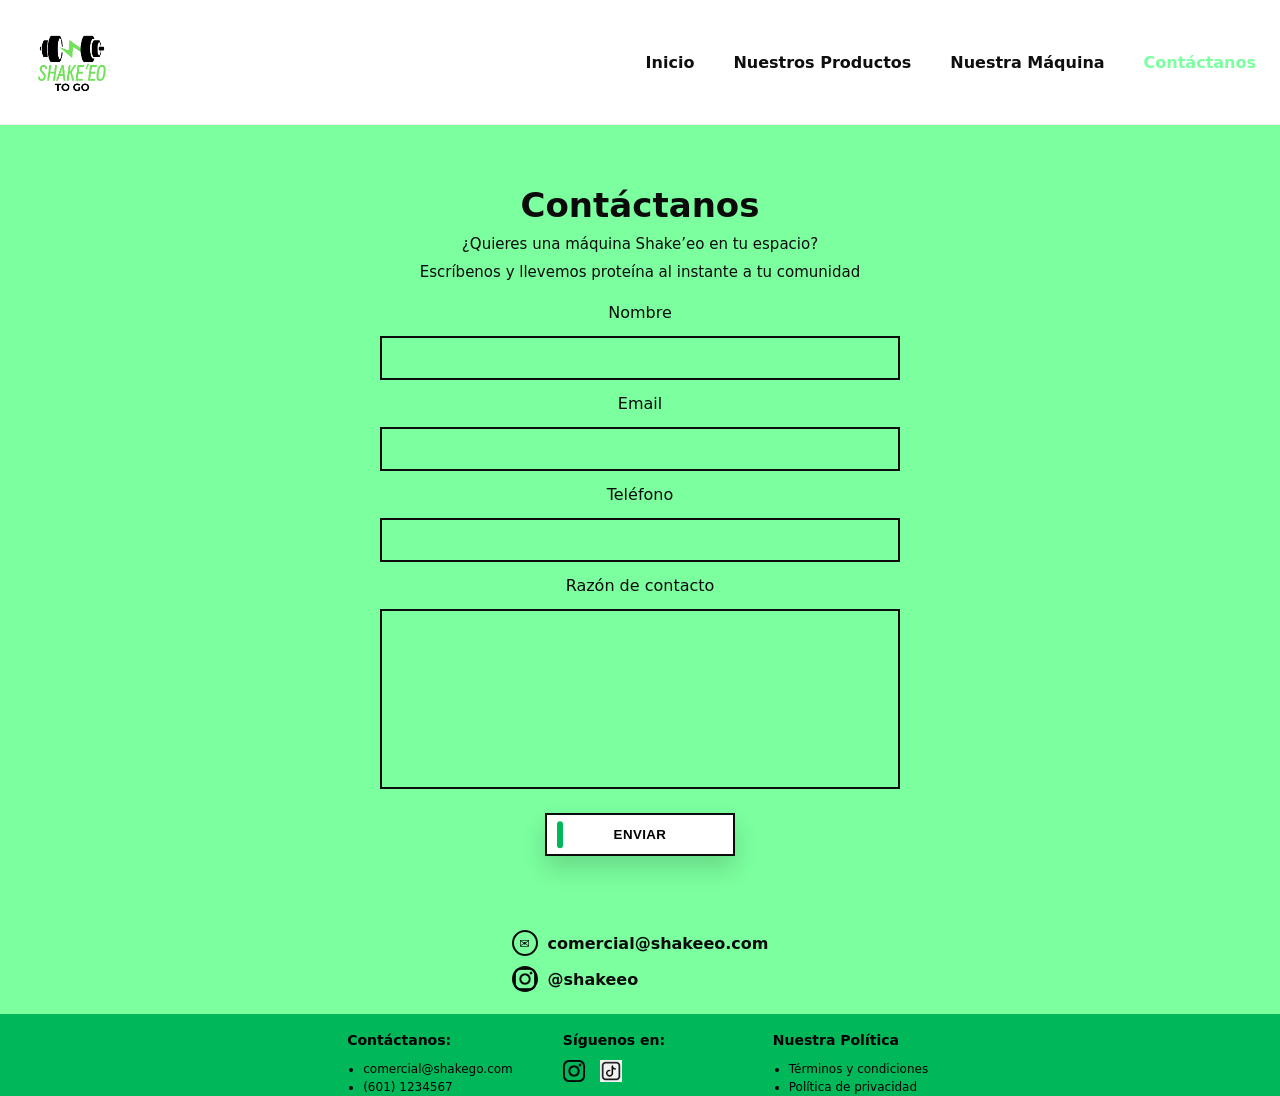
==== contacto.html @ 089f7aa4 "Primera versión de la página" ====
<!doctype html>
<html lang="es">
<head>
  <meta charset="utf-8" />
  <meta name="viewport" content="width=device-width,initial-scale=1" />
  <title>Shakego To Go - Inicio</title>
  <link rel="stylesheet" href="style.css" />
</head>

<body>
  <!-- HEADER / NAVBAR -->
  <header class="site-header">
    <nav class="nav" aria-label="Navegación principal">
      <!-- Logo izquierda -->
      <a class="brand" href="index.html" aria-label="Ir a Inicio">
        <img class="brand__logo" src="Imagenes/Logo sin fondo.png" alt="Shakego To Go" />
      </a>

      <!-- Botón menú mobile -->
      <button class="nav__toggle" type="button" aria-label="Abrir menú" aria-expanded="false">
        <span></span><span></span><span></span>
      </button>

      <!-- Links derecha -->
      <div class="nav__links" id="navLinks">
        <a class="nav__link" href="index.html" data-page="index.html">Inicio</a>
        <a class="nav__link" href="productos.html" data-page="productos.html">Nuestros Productos</a>
        <a class="nav__link" href="maquina.html" data-page="maquina.html">Nuestra Máquina</a>
        <a class="nav__link" href="contacto.html" data-page="contacto.html">Contáctanos</a>
      </div>
    </nav>
  </header>

  <!--Body-->

  <section class="contact">
  <div class="contact__wrap">

    <header class="contact__head">
      <h2 class="contact__title">Contáctanos</h2>
      <p class="contact__subtitle">¿Quieres una máquina Shake’eo en tu espacio?</p>
      <div class="contact__subtitle">Escríbenos y llevemos proteína al instante a tu comunidad</div>
    </header>

    <form class="contact__form" id="contactForm">

      <label class="contact__label" for="nombre">Nombre</label>
      <input
        id="nombre"
        name="nombre"
        class="contact__input"
        type="text"
        required
      />

      <label class="contact__label" for="email">Email</label>
      <input
        id="email"
        name="email"
        class="contact__input"
        type="email"
        required
      />

      <label class="contact__label" for="telefono">Teléfono</label>
      <input
        id="telefono"
        name="telefono"
        class="contact__input"
        type="tel"
      />

      <label class="contact__label" for="razon-contacto">
          Razón de contacto
      </label>

      <textarea
          id="razon-contacto"
          name="razon"
          class="contact__textarea"
          required></textarea>

      <button class="contact__btn" type="submit">
          <span class="contact__btn-pill" aria-hidden="true"></span>
          ENVIAR
      </button>

      <p id="mensaje"></p>

    </form>

    <div class="contact__info">
      <div class="contact__line">
        <span class="contact__icon" aria-hidden="true">✉</span>
        <span>comercial@shakeeo.com</span>
      </div>

      <div class="contact__line">
        <span class="contact__icon" aria-hidden="true"><img src="Imagenes/Instagram Logo.png"></span>
        <span>@shakeeo</span>
      </div>
    </div>

  </div>

  <div class="contact__bottom-bar"></div>
</section>

  <!-- FOOTER -->
  <footer class="footer">
    <div class="footer__wrap">
      <div class="footer__box">
        <h4 class="footer__title">Contáctanos:</h4>
        <ul class="footer__list">
          <li>comercial@shakego.com</li>
          <li>(601) 1234567</li>
        </ul>
      </div>

      <div class="footer__box">
            <h4 class="footer__title">Síguenos en:</h4>
            <div class="footer__social">
                <a href="https://instagram.com/tucuenta" target="_blank">
                    <img src="Imagenes/Instagram Logo.png" alt="Instagram">
                </a>
                <a href="https://facebook.com/tucuenta" target="_blank">
                    <img src="Imagenes/tiktok.png" alt="TikTok">
                </a>
            </div>
      </div>

      <div class="footer__box">
        <h4 class="footer__title">Nuestra Política</h4>
        <ul class="footer__list">
          <li>Términos y condiciones</li>
          <li>Política de privacidad</li>
        </ul>
      </div>
    </div>
  </footer>

  <script src="app.js"></script>
  <script src="menuMobile.js"></script>
  <script>
const formulario = document.getElementById("contactForm");
const mensaje = document.getElementById("mensaje");

formulario.addEventListener("submit", async function(event) {

    event.preventDefault();

    mensaje.textContent = "Enviando...";

    const datos = new FormData(formulario);

    try {

        await fetch(
            "https://script.google.com/macros/s/AKfycbyUFiw7gD3dyQ8ORqrgdOTLZtAbuKnGfqcsebIMC-g5jNfqAO3tt4wi5BFiVAzacp8T/exec",
            {
                method: "POST",
                body: datos,
                mode: "no-cors"
            }
        );

        mensaje.textContent =
            "¡Gracias! Hemos recibido tu solicitud.";

        formulario.reset();

    } catch (error) {

        console.error(error);

        mensaje.textContent =
            "No fue posible enviar el formulario. Inténtalo nuevamente.";

    }

});
</script>
  </body>
</html>
---- style.css ----
/* ====== Variables ====== */
:root{
  --green: #00B85A;       /* deep green */
  --green-2:#7BFF9F;      /* shakego green */
  --black:#0f0f0f;
  --white:#ffffff;
  --soft:#F3F2EE;         /* “soft cream” */
  --shadow: 0 12px 30px rgba(0,0,0,.15);
  --radius: 999px;
  --max: 1200px;
  --font: system-ui, -apple-system, Segoe UI, Roboto, Arial, sans-serif;
}

*{ box-sizing:border-box; }
html, body{
  margin: 0;
  padding: 0;
  width: 100%;
  font-family: var(--font);
  color: var(--black);
  background: #fff;
  overflow-x: hidden; /* evita scroll lateral por cosas grandes */
}
img{ max-width:100%; display:block; }
a{ color:inherit; }


/* ====== NAVBAR ====== */
.site-header{
  position: sticky;
  top:0;
  z-index: 1000;
  background: var(--white);
  border-bottom: 1px solid rgba(0,0,0,.06);
}


.nav{
  width: 100%;              /* ocupa todo el ancho */
  max-width: none;          /* quita el límite */
  margin: 0;                /* quita centrado */
  padding: 12px 22px;
  display:flex;
  align-items:center;
  justify-content: space-between;
  gap: 16px;
  position: relative;
}

.brand{
  display:flex;
  align-items:center;
  text-decoration:none;
}

.brand__logo{
  margin-left: 0px;
  height: 100px;
  width:auto;
}

.nav__links{
  display:flex;
  align-items:center;
  gap: 35px;
}

.nav__link{
  text-decoration:none;
  font-weight: 600;
  font-size: 16px;
  padding: 6px 2px;
  transition: opacity .2s ease, color .2s ease;
  white-space: nowrap;
}

.nav__link:hover{ opacity:.75; }

.nav__link.active{
  color: var(--green-2); /* el activo en verde */
}

/* botón mobile */
.nav__toggle{
  display:none;
  width: 44px;
  height: 40px;
  border: none;
  background: none;
  cursor:pointer;
  border-radius: 10px;
  padding: 8px;
}
.nav__toggle span{
  display:block;
  height: 2px;
  background:#111;
  margin: 7px 8px;
  border-radius: 2px;
}

/* ====== HERO ====== */
.hero{
  background-color: #00bf63;
  height: 500px;
  overflow: hidden;
  position: relative;
}



.image-stack__back {
  position: absolute;
  max-width: none;
  width: 2300px;
  height: auto;
  top: 45%;
  left: 43%;
  transform: translate(-50%, -50%);
  z-index: 1;
}



.machine--left{ 
  position: absolute;
  width: 500px;
  height: auto;
  top: 40%;
  left: 50%;
  transform: translate(-50%, -50%);
  z-index: 2;
}


/* Botón “Conoce Nuestras Máquinas” */
.hero__button {
  position: absolute;
  bottom: 35px;
  left: 50%;
  transform: translateX(-50%);
  background-color: #ffffff;
  color: #000000;
  text-decoration: none;
  font-weight: 700;
  text-align: center;
  padding: 16px 60px;
  border-radius: 16px;
  font-size: 18px;
  z-index: 3;
}

/* ====== PRODUCTS SECTION ====== */
.products{
  background: var(--white);
  padding: 54px 22px 64px;
}

.products__wrap{
  width: min(100% - 40px, 1100px);
  margin: 0 auto;
  max-width: var(--max);
  text-align:center;
}

.products__title{
  margin: 0 0 10px;
  font-family: 'Montserrat', sans-serif;
  font-size: 42px;
  letter-spacing: .2px;
  color: var(--green-2);
  font-weight: 900;
}

.products__subtitle{
  margin: 0 0 34px;
  opacity:.9;
}

.cards{
  display:flex;
  justify-content:center;
  gap: 56px;
  flex-wrap: wrap;
}

.card{
  text-decoration:none;
  display:flex;
  flex-direction: column;
  align-items:center;
  gap: 12px;
  padding: 10px 8px;
}

.card__circle{
  width: 140px;
  height: 140px;
  border-radius: 999px;
  border: 3px solid var(--green-2);
  display:grid;
  place-items:center;
  overflow:hidden;
  background: #fff;
}

.card__circle img{
  width: 92%;
  height: 92%;
  object-fit: contain;
}

.card__name{
  margin: 0;
  font-weight: 800;
}

.footer{
  width: 100%;
  background: var(--green);
  display: flex;
  justify-content: center;   /* centra el bloque completo */
}

.footer__wrap{
  width: min(100% - 40px, 1100px);
  margin: 0 auto;
  display: flex;
  justify-content: center;
  align-items: flex-start;
  gap: 50px;                 /* 👈 espacio entre columnas (ajústalo si quieres más juntas) */               /* evita que se estire al 100% */
  text-align: left;
  color: #000;
}

/* columnas */
.footer__box{
  display: flex;
  flex-direction: column;
  gap: 6px;
  min-width: 160px;
}

/* títulos */
.footer__title{
  font-weight: 800;
  font-size: 14px;
  margin: 0 0 6px 0;
}

/* listas */
.footer__list{
  margin: 0;
  padding-left: 16px;
  font-size: 12px;
  line-height: 1.5;
}

/* redes sociales */
.footer__social{
  display: flex;
  gap: 15px;                /* espacio entre IG y FB */
  align-items: center;
}

/* imágenes redes */
.footer__social img{
  width: 22px;              /* tamaño de los iconos */
  height: auto;
  cursor: pointer;
  transition: transform 0.2s ease;
}

.footer__social img:hover{
  transform: scale(1.1);
}


/* Nuestros productos */

/* ====== PÁGINA MENÚ (estilo imagen) ====== */
.menu-page{
  background: #0b0b0b;            /* pure black */
}

/* Cada bloque (fila) */
.menu-block{
  position: relative;
  overflow: hidden;
}

.menu-block2{
  position: relative;
  overflow: hidden;
  margin: -100px auto 0;
}

/* Contenido centrado */
.menu-block__inner{
  max-width: 1100px;
  margin: 0 auto;
  display: flex;
  padding: 100px;
  align-items: center;
  justify-content: space-between;
  gap: 34px;
  position: relative;
  z-index: 2;
}

/* Para alternar (tarjeta izquierda / bebida derecha) */
.menu-block__inner--reverse{
  flex-direction: row;
}

/* Bebidas */
.drink{
  width: 330px;
  height: auto;
  filter: drop-shadow(0 18px 30px rgba(0,0,0,.45));
  transition: transform 0.3s ease, opacity 0.3s ease;
}

.drink-container {
    position: relative;
    display: inline-block;
    cursor: pointer;
    transition: margin-bottom 0.3s ease;
}

.click-text {
    position: absolute;
    top: 50%;
    left: 50%;
    transform: translate(-50%, -50%);

    color: white;
    font-size: 20px;
    font-weight: bold;

    opacity: 0;
    transition: opacity 0.3s ease;
    pointer-events: none;
}

.drink-container:hover .drink {
    transform: scale(1.08);
    opacity: 0.55;
}

.drink-container:hover .click-text {
    opacity: 1;
}

.drink-container.is-active .drink {
    transform: scale(1.8);
    z-index: 10;
    position: relative;
}


.menu-block:has(.drink-container.is-active) + .product-detail__line--top {
    transform: translateY(250px);
}

.product-detail__line--top {
    transition: transform 0.3s ease;
}
/* Tarjetas */
.nutrition-card {
  width: 420px;
  max-width: 42vw;
  border-radius: 44px;
  padding: 26px 28px;
  box-shadow: 0 18px 40px rgba(0,0,0,.35);
  box-sizing: border-box;
}

/* Variantes de color (como imagen) */
.nutrition-card--brown{ background: #b67f5c; color: #fff; }

/* Texto tarjeta */
.nutrition-card__title{
  margin: 0 0 6px;
  font-size: 38px;
  font-style: italic;
  font-weight: 700;
}

.nutrition-card__subtitle{
  margin: 0 0 18px;
  font-weight: 700;
  opacity: .95;
}

/* Línea de arriba */
.product-detail__line--top {
    position: relative;
    display: block;
    width: 100%;
    max-width: 1300px;
    height: auto;
    margin: -400px auto 0;
    z-index: 1;
}

/* Línea de abajo */


/* Lista nutricional */
.nutrition-list{
  list-style: none;
  margin: 0;
  padding: 0;
  display: grid;
  gap: 10px;
}

.nutrition-list li{
  display: flex;
  align-items: center;
  justify-content: space-between;
  padding-bottom: 8px;
  border-bottom: 2px solid rgba(255,255,255,.35);
}

/* para tarjetas claras, borde más oscuro */
.nutrition-card--cream .nutrition-list li,



/* Nuestra maquina */

.machine-page{
  background: #fff;
}

/* ===== TOP ===== */


.top__wrap{
  margin: 0 auto;
  display: grid;
  grid-template-columns: 1.3fr 0.8fr;  /* izquierda más grande */
  gap: 0;
  box-shadow: none;
}

/* video contenedor */
.top__media{
  padding: 30px;
  background: #fff;
  display: flex;
  align-items: center;
  justify-content: center;
}

/* video local */
.top__video{
  width: 100%;
  height: 00%;
  min-height: 360px;
  max-height: 430px;
  object-fit: cover;
  border: 0;
}

/* iframe (si usas youtube) */
.top__iframe{
  width: 100%;
  aspect-ratio: 16 / 9;
}
.top__iframe iframe{
  width: 100%;
  height: 100%;
  border: 0;
}

/* panel verde */
.top__panel{
  background: var(--green-2);
  padding: 34px 28px;
  display: flex;
  flex-direction: column;
  justify-content: center;
  gap: 14px;
}

/* texto del panel */
.panel__title{
  margin: 0;
  font-size: 34px;
  line-height: 1.05;
  font-weight: 900;
  letter-spacing: 0.3px;
  text-transform: uppercase;
}

.panel__desc{
  margin: 0;
  font-size: 16px;
  line-height: 1.35;
}

.panel__list{
  margin: 8px 0 0;
  padding: 0;
  list-style: none;
  display: grid;
  gap: 10px;
  font-size: 18px;
}

/* ===== GALERÍA INFERIOR ===== */
.gallery{
  background: var(--black);
  padding: 34px 16px 0;
}

.gallery__wrap{
  max-width: var(--max);
  margin: 0 auto;
  display: grid;
  grid-template-columns: repeat(3, 1fr);
  gap: 28px;
  align-items: center;
}

.gallery__img{
  width: 100%;
  height: 180px;
  object-fit: cover;
  border: 0;
}

/* barra verde inferior */
.gallery__bar{
  margin-top: 28px;
  height: 14px;
  background: var(--green);
}

/* ===== CONTACT ===== */
.contact{
  background: #7BFF9F; /* shakego green */
  position: relative;
  padding: 60px 16px 40px;
}

.contact__wrap{
  max-width: 520px;
  margin: 0 auto;
  text-align: center;
  color: #0b0b0b;
}

.contact__title{
  margin: 0;
  font-size: 34px;
  font-weight: 900;
}

.contact__subtitle{
  margin: 10px 0 0;
  font-size: 15px;
  font-weight: 500;
}

.contact__dash{
  margin-top: 10px;
  font-size: 18px;
  font-weight: 700;
}

/* FORM */
.contact__form{
  margin-top: 22px;
  display: grid;
  gap: 14px;
}

.contact__input,
.contact__textarea{
  width: 100%;
  border: 2px solid #0b0b0b;     /* pure black */
  background: transparent;
  color: #0b0b0b;
  padding: 12px 14px;
  font-weight: 700;
  text-align: center;
  outline: none;
}

.contact__input{
  height: 44px;
}

.contact__textarea{
  height: 180px;
  resize: none;
  padding-top: 16px;
}

/* placeholders */
.contact__input::placeholder,
.contact__textarea::placeholder{
  color: rgba(0,0,0,.85);
  font-weight: 800;
}

/* BOTÓN */
.contact__btn{
  position: relative;
  width: 190px;
  margin: 10px auto 0;
  background: #fff;              /* soft cream/white */
  border: 2px solid #0b0b0b;
  padding: 12px 16px;
  font-weight: 900;
  letter-spacing: 0.4px;
  cursor: pointer;
  box-shadow: 0 12px 24px rgba(0,0,0,.15);
}

.contact__btn-pill{
  position: absolute;
  left: 10px;
  top: 50%;
  transform: translateY(-50%);
  width: 6px;
  height: 70%;
  background: #00B85A; /* deep green */
  border-radius: 999px;
}

/* INFO abajo */
.contact__info{
  margin-top: 28px;
  display: grid;
  gap: 10px;
  justify-content: center;
}

.contact__line{
  display: flex;
  align-items: center;
  gap: 10px;
  font-weight: 700;
}

.contact__icon{
  width: 26px;
  height: 26px;
  display: grid;
  place-items: center;
  border-radius: 50%;
  border: 2px solid #0b0b0b;
  font-size: 13px;
}

/* Barra verde inferior */
.contact__bottom-bar{
  position: absolute;
  left: 0;
  right: 0;
  bottom: 0;
  height: 18px;
  background: #00B85A; /* deep green */
}

/* Responsive mobile */

/*Header*/
@media (max-width: 768px) {

  .nav {
    padding: 15px 20px;
    min-height: 70px;
  }

  /* Mostrar botón hamburguesa */
  .nav__toggle {
    display: block;
  }

  /* Ocultar menú inicialmente */
  .nav__links {
    display: none;
    position: absolute;
    top: 100%;
    left: 0;
    width: 100%;

    flex-direction: column;
    align-items: center;

    gap: 20px;

    padding: 25px 0;

    background: white;

    box-shadow: 0 4px 10px rgba(0, 0, 0, 0.08);

    z-index: 1000;
  }

  /* Menú abierto */
  .nav__links.active {
    display: flex;
  }

  .nav__link {
    font-size: 16px;
    white-space: normal;
    text-align: center;
  }

  /* Footer */

  .footer__wrap {
    display: flex;
    flex-direction: column;
    align-items: center;

    width: 100%;
    padding: 30px 20px;

    gap: 30px;
    box-sizing: border-box;
  }

  .footer__box {
    width: 100%;
    text-align: center;
  }

  .footer__title {
    margin-bottom: 12px;
  }

  .footer__list {
    padding-left: 0;
    list-style-position: inside;
  }

  .footer__social {
    justify-content: center;
  }
}
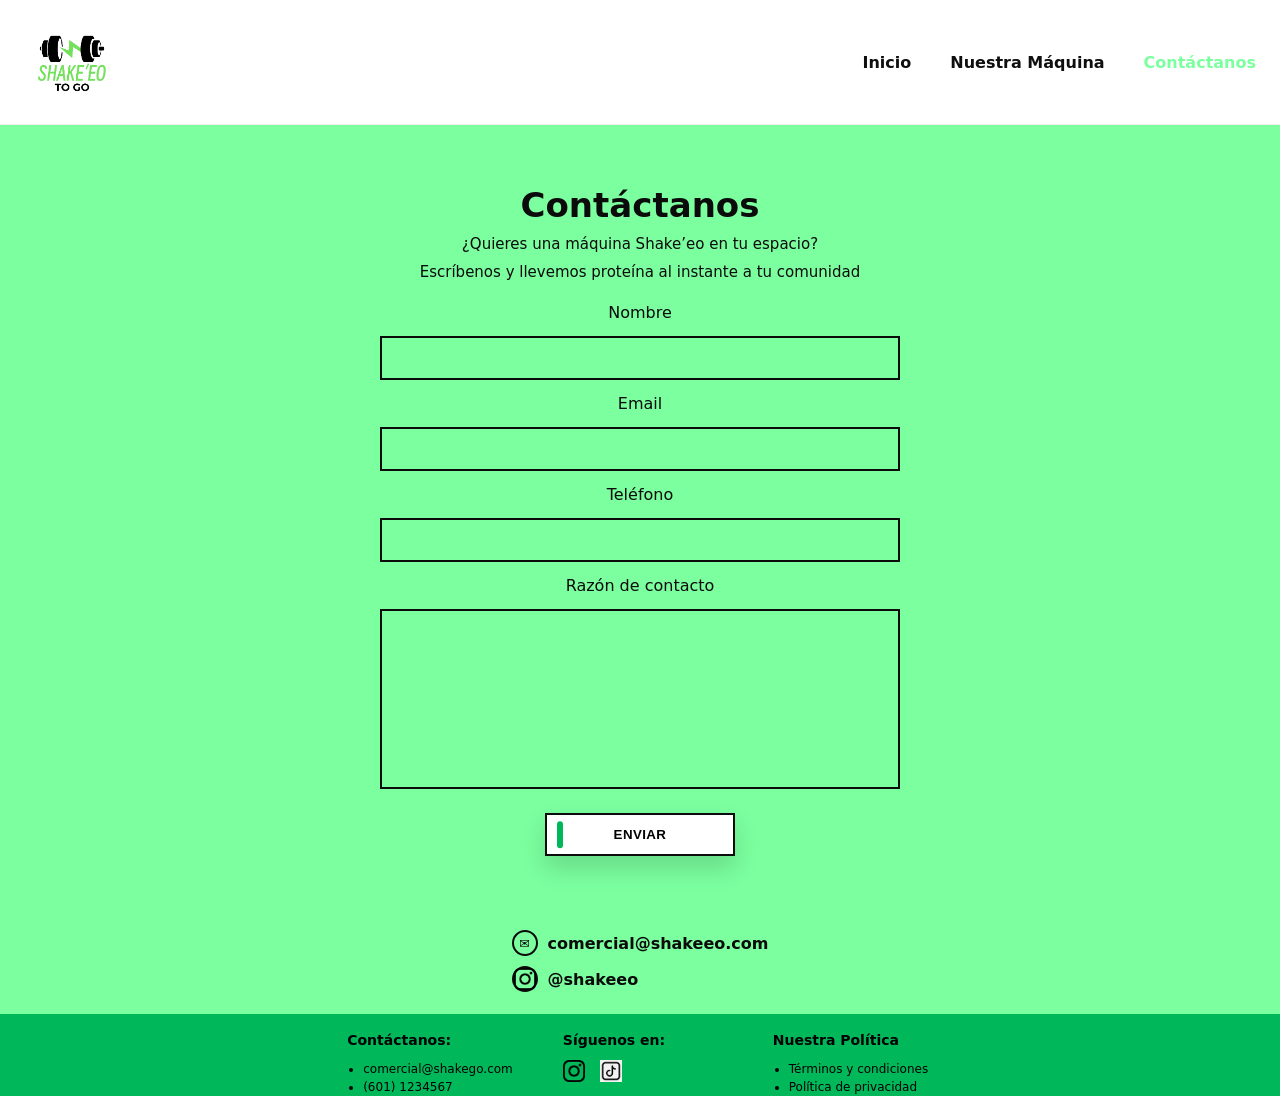
==== commit fd00325f: "Ajustes responsive y nuevas imagenes" ====
--- a/contacto.html
+++ b/contacto.html
@@ -24,7 +24,7 @@
       <!-- Links derecha -->
       <div class="nav__links" id="navLinks">
         <a class="nav__link" href="index.html" data-page="index.html">Inicio</a>
-        <a class="nav__link" href="productos.html" data-page="productos.html">Nuestros Productos</a>
+        <!-- <a class="nav__link" href="productos.html" data-page="productos.html">Nuestros Productos</a>-->
         <a class="nav__link" href="maquina.html" data-page="maquina.html">Nuestra Máquina</a>
         <a class="nav__link" href="contacto.html" data-page="contacto.html">Contáctanos</a>
       </div>
--- a/style.css
+++ b/style.css
@@ -524,6 +524,8 @@
   grid-template-columns: repeat(3, 1fr);
   gap: 28px;
   align-items: center;
+  padding-bottom: 30px;
+  box-sizing: border-box;
 }
 
 .gallery__img{
@@ -747,4 +749,34 @@
   .footer__social {
     justify-content: center;
   }
+  /* Nuestra MAquina */
+  .top__wrap {
+  display: flex;
+  flex-direction: column;
+  width: 100%;
+  }
+
+  .top__media {
+    width: 100%;
+    order: 1;
+  }
+
+  .top__panel {
+    width: 100%;
+    order: 2;
+  }
+
+  .top__video {
+    width: 100%;
+    height: auto;
+    display: block;
+  }
+
+  .gallery__wrap {
+    grid-template-columns: 1fr;
+  }
+
+  .gallery__img {
+    width: 100%;
+  }
 }
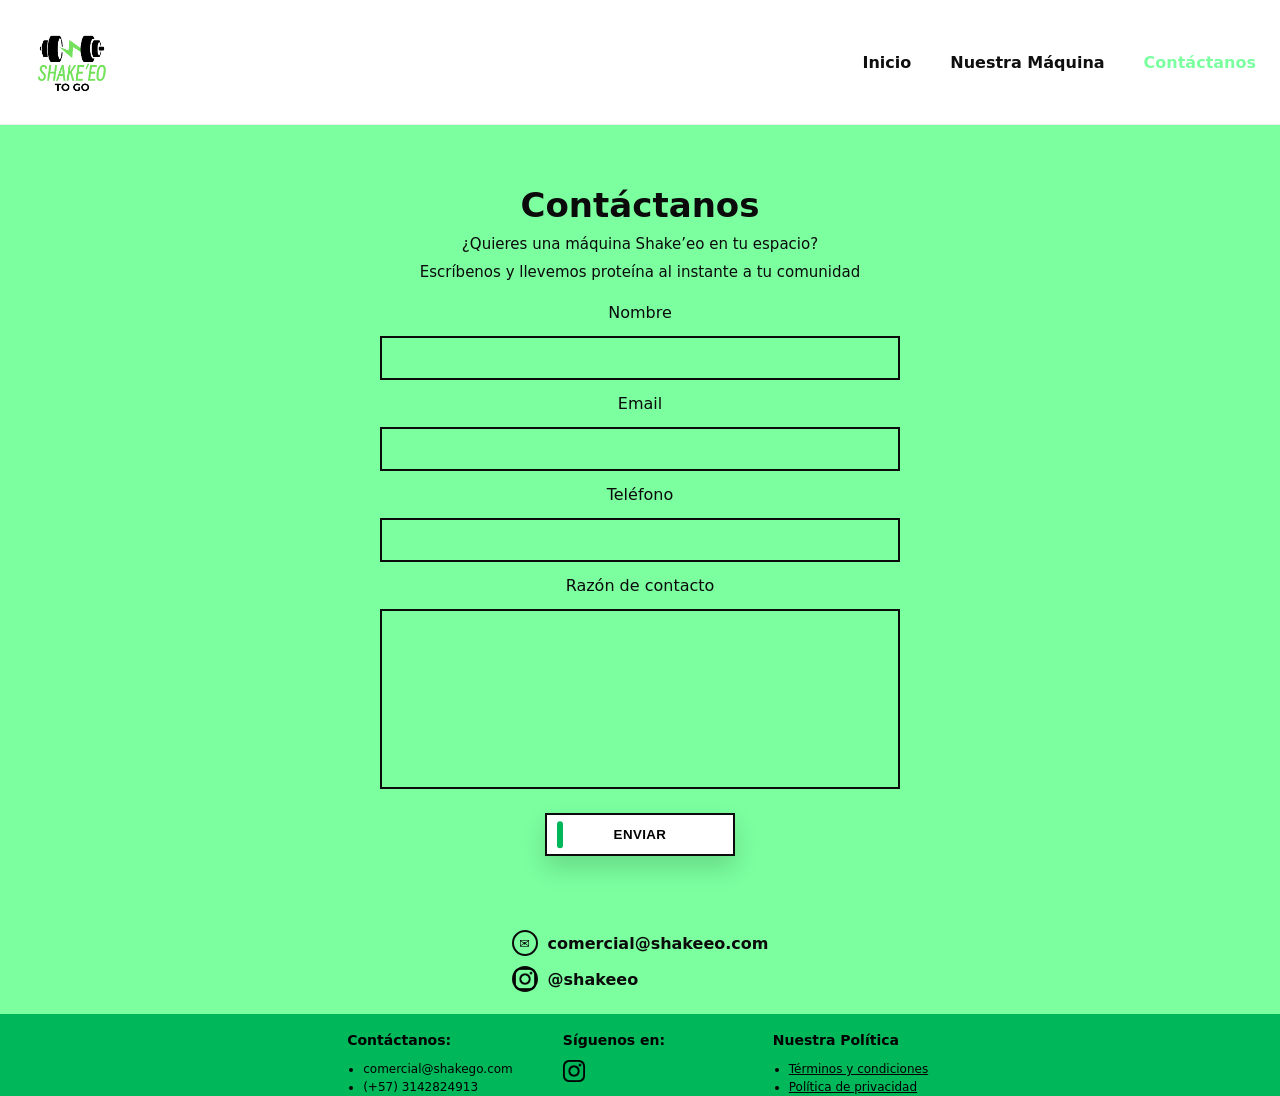
==== commit 07008abb: "Tratamiento de Datos y cosas varias" ====
--- a/contacto.html
+++ b/contacto.html
@@ -113,27 +113,27 @@
         <h4 class="footer__title">Contáctanos:</h4>
         <ul class="footer__list">
           <li>comercial@shakego.com</li>
-          <li>(601) 1234567</li>
+          <li>(+57) 3142824913</li>
         </ul>
       </div>
 
       <div class="footer__box">
             <h4 class="footer__title">Síguenos en:</h4>
             <div class="footer__social">
-                <a href="https://instagram.com/tucuenta" target="_blank">
+                <a href="https://www.instagram.com/shakeeotogo?igsi=ZmMyZDB4eDF5bDE%3D" target="_blank">
                     <img src="Imagenes/Instagram Logo.png" alt="Instagram">
                 </a>
-                <a href="https://facebook.com/tucuenta" target="_blank">
+                <!--<a href="https://facebook.com/tucuenta" target="_blank">
                     <img src="Imagenes/tiktok.png" alt="TikTok">
-                </a>
+                </a>-->
             </div>
       </div>
 
       <div class="footer__box">
         <h4 class="footer__title">Nuestra Política</h4>
         <ul class="footer__list">
-          <li>Términos y condiciones</li>
-          <li>Política de privacidad</li>
+          <li><a href="terminosYCondiciones.html">Términos y condiciones</a></li>
+          <li><a href="politicaTratamientoDeDatos.html">Política de privacidad</a></li>
         </ul>
       </div>
     </div>
--- a/style.css
+++ b/style.css
@@ -520,11 +520,11 @@
 .gallery__wrap{
   max-width: var(--max);
   margin: 0 auto;
-  display: grid;
+  display: flex;
   grid-template-columns: repeat(3, 1fr);
   gap: 28px;
   align-items: center;
-  padding-bottom: 30px;
+  padding-bottom: 40px;
   box-sizing: border-box;
 }
 
@@ -774,6 +774,7 @@
 
   .gallery__wrap {
     grid-template-columns: 1fr;
+    flex-direction: column;
   }
 
   .gallery__img {
